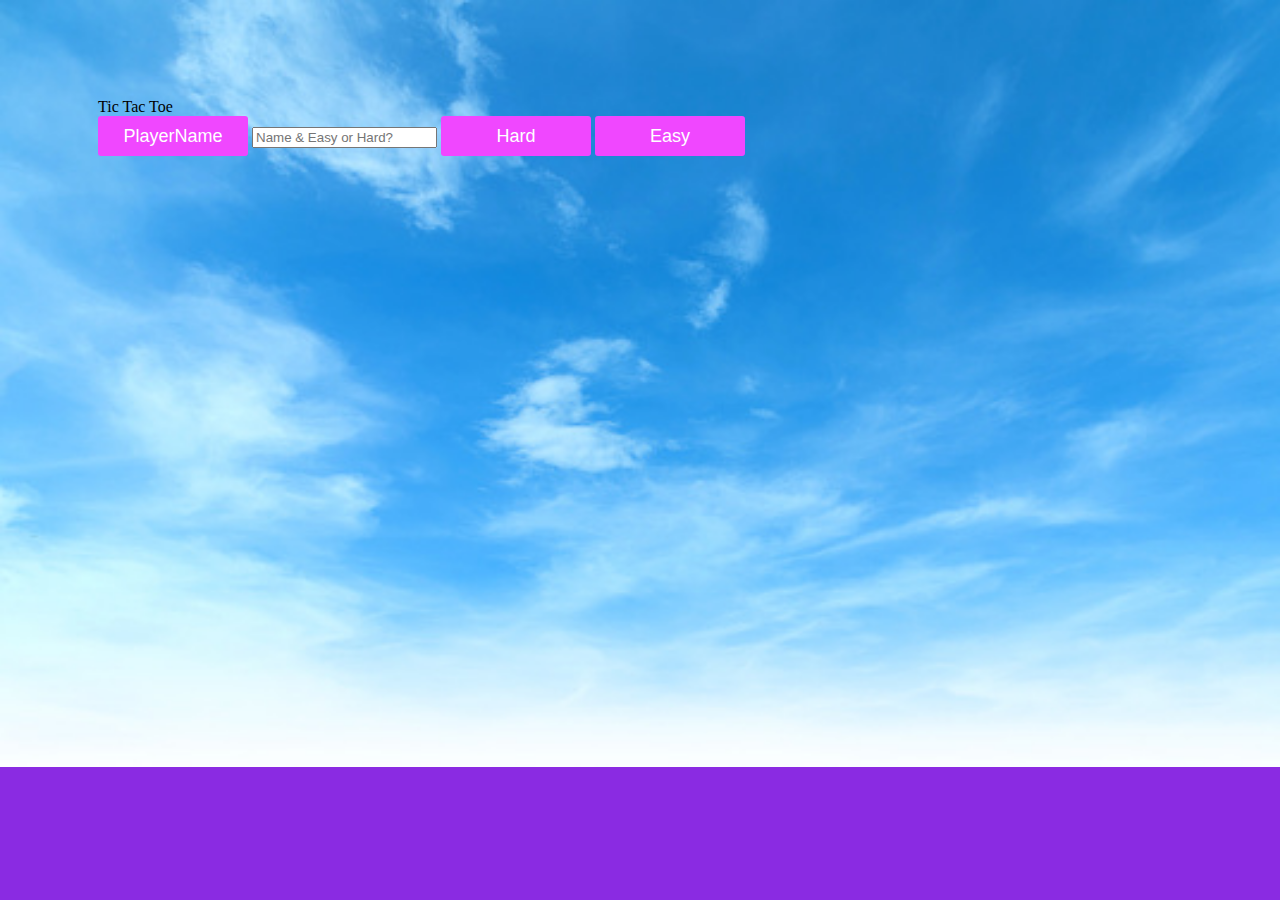
==== index.html @ b3b2c344 "css" ====
<!DOCTYPE html>
<html lang="en">
<head>
    <meta charset="UTF-8">
    <meta http-equiv="X-UA-Compatible" content="IE=edge">
    <meta name="viewport" content="width=device-width, initial-scale=1.0">
    <title>Document</title>
    <link rel="stylesheet" href="css/style.css">
    
    <script src="../js/myscripts.js">       </script>
</head>
<body  style="background-image: url(img/istockphoto-1328689113-170667a.webp); background-repeat: no-repeat; background-size: cover;">
    <!-- <div id="chooseAName"> </div> -->
    <div class="container-fluid grid text-center" >
        <!-- <a class="navbar-brand" href="index.html"> -->
        <div class="display-1 alert  ">Tic Tac Toe
        </div>
        <link href="https://cdn.jsdelivr.net/npm/bootstrap@5.0.2/dist/css/bootstrap.min.css" rel="stylesheet" integrity="sha384-EVSTQN3/azprG1Anm3QDgpJLIm9Nao0Yz1ztcQTwFspd3yD65VohhpuuCOmLASjC" crossorigin="anonymous">

        <button class="--bs-columns: 3; display-3 mb-3 col-auto btn-primary" onclick="startgame()">PlayerName</button>
        <input type="text" class="display-3" id="PlayerName" Onkeydown="detectKey(event)" textarea placeholder="Name & Easy or Hard?"></textarea>
        <button class="--bs-columns: 3; display-3 alert alert-danger rounded-pill btn-outline-danger" Onkeydown="hard()" onclick="hard()">Hard</button>

        <button class="--bs-columns: 3; display-3 alert alert-warning  btn-outline-warning rounded-pill" Onkeydown="easy()" onclick="easy()" >Easy</button>
    </div>
    <div id="chooseAName"></div> 
</body>
</html>
---- css/style.css ----
body{
background-color: blueviolet;
}
h1 {
    text-align: center;
  }
td {
    width: 300px;
    height: 100px;
    padding: 20px; 
    border: 150px;
    margin: 30px;
  }

table {
    margin: 55px auto;
  }
  .vert {
    border-left: 20px solid black;
    border-right: 20px solid black;
  }
  .vert :hover{
    color: rgb(13, 13, 56);
  }
  
  .hori {
    border-top: 2px solid black;
    border-bottom: 2px solid black;
  }

  #Display{
    width: 300px;
    color: rgb(0, 38, 255);
    font-size: 3em;
  }
  
  .box{
    width: 100px;
    height: 100px;
    border: 5px solid #71ec68;
    box-shadow: 0 0 0 2px #5cb0d4;
    /* display: flex; */
    justify-content: center;
    align-items: center;
    cursor: pointer;
    font-size: 75px;
  }

  #status{
    padding: 20px;
    font-size: 25px;
    font-weight: 500;
    color: #231e23;
  }
  
  button{
    width: 150px;
    height: 40px;
    font-size: 18px;
    color:white;
    background-color: #f047ff;
    border: none;
    border-radius: 3px;
  }
  button:hover {
    box-shadow: inset 1000px 0 0 0 #54b3d6;
    color: white;
  }
  
  
  .win{
      animation: winAnimation ease-in-out 3s infinite;
  }
  
  @keyframes winAnimation {
    0%{background-color: #2c3a47;}
    100%{background-color: #130f40;}
    
  }
   .name{width: 150px;
    height: 50px;

   }
   .hard{
    background-color: #699f9f;
    float: right;
   }
   .easy{
    background-color: #cf1313;
   }
   body{
    padding: 90px;
   }
/*    
    HTML CSSResult Skip Results Iframe
EDIT ON
body {
  overflow: hidden;
  margin: 0;
  padding: 0;
} */

.message-box {
  font-size: 50px;
  color: white;
  /* background-color: rgb(35, 64, 180); */
  border: 1px solid #ccc;
  box-shadow: inset 0 0 0 0 #4b6c79;
  margin: 0 -.25rem;
  padding: 0 .25rem;
  transition: color .3s ease-in-out, box-shadow .3s ease-in-out;
}
.message-box:hover {
  box-shadow: inset 1000px 0 0 0 #54b3d6;
  color: white;
}
#chooseAName{
  color: #0f2a34;
  font: size 100px;
}
:placeholder{
  size: 5px;
}
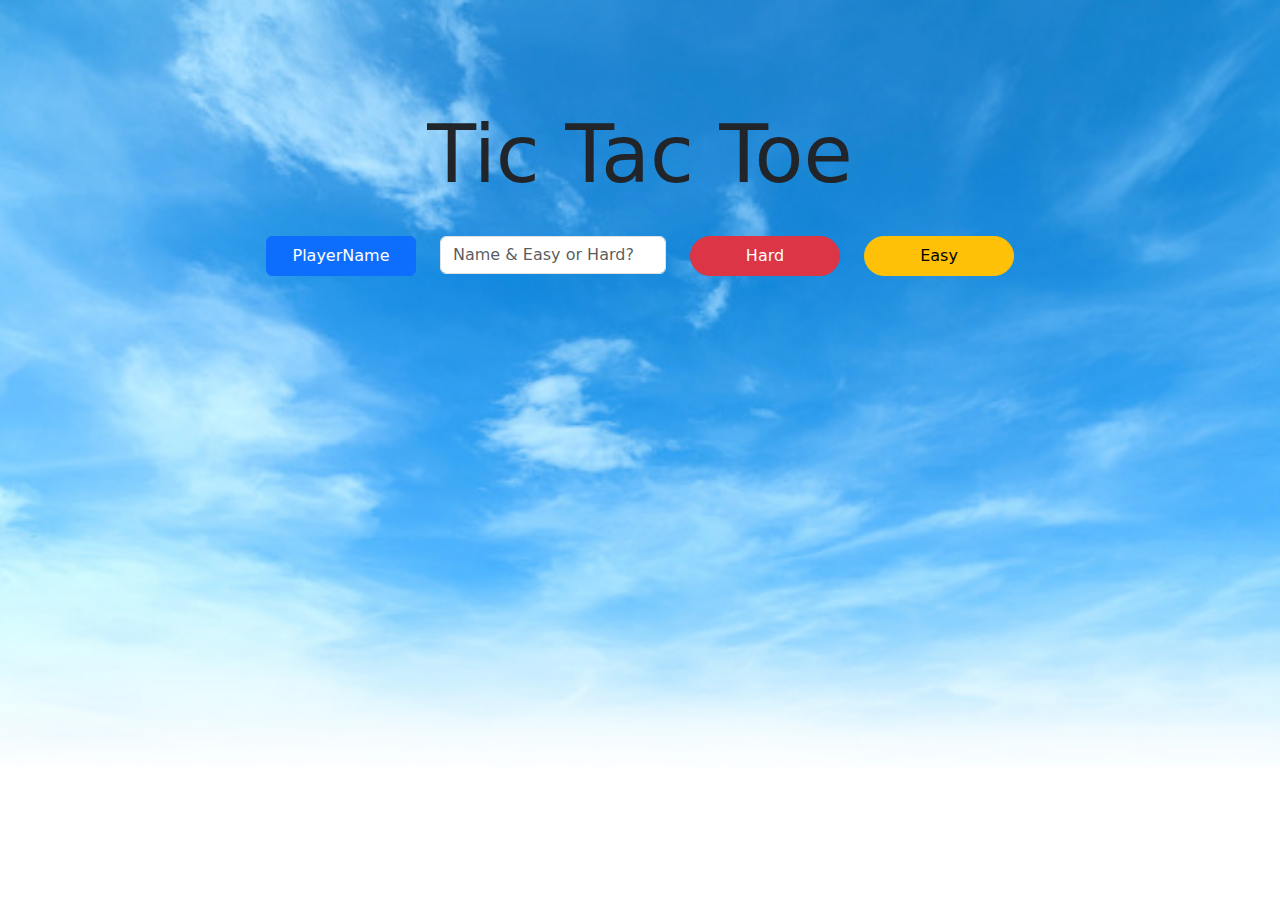
==== commit fce8bd8a: "update" ====
--- a/index.html
+++ b/index.html
@@ -4,25 +4,30 @@
     <meta charset="UTF-8">
     <meta http-equiv="X-UA-Compatible" content="IE=edge">
     <meta name="viewport" content="width=device-width, initial-scale=1.0">
-    <title>Document</title>
+    <title>TIC TAC TOE L</title>
     <link rel="stylesheet" href="css/style.css">
-    
-    <script src="../js/myscripts.js">       </script>
+    <link href="https://cdn.jsdelivr.net/npm/bootstrap@5.0.2/dist/css/bootstrap.min.css" rel="stylesheet">
+    <script src="js/myscripts2.js"></script>
 </head>
-<body  style="background-image: url(img/istockphoto-1328689113-170667a.webp); background-repeat: no-repeat; background-size: cover;">
-    <!-- <div id="chooseAName"> </div> -->
-    <div class="container-fluid grid text-center" >
-        <!-- <a class="navbar-brand" href="index.html"> -->
-        <div class="display-1 alert  ">Tic Tac Toe
+<body style="background-image: url(img/istockphoto-1328689113-170667a.webp); background-repeat: no-repeat; background-size: cover;">
+    <div class="container-fluid text-center">
+        <div class="display-1 alert">Tic Tac Toe</div>
+        <div class="row justify-content-center">
+            <div class="col-auto">
+                <button class="btn btn-primary display-3 mb-3" onclick="startgame()">PlayerName</button>
+            </div>
+            <div class="col-auto">
+                <input type="text" class="form-control display-3" id="PlayerName" onkeydown="detectKey(event)" placeholder="Name &amp; Easy or Hard?">
+            </div>
+            <div class="col-auto">
+                <button class="btn btn-danger display-3 rounded-pill" onclick="hard()">Hard</button>
+            </div>
+            <div class="col-auto">
+                <button class="btn btn-warning display-3 rounded-pill" onclick="easy()">Easy</button>
+            </div>
         </div>
-        <link href="https://cdn.jsdelivr.net/npm/bootstrap@5.0.2/dist/css/bootstrap.min.css" rel="stylesheet" integrity="sha384-EVSTQN3/azprG1Anm3QDgpJLIm9Nao0Yz1ztcQTwFspd3yD65VohhpuuCOmLASjC" crossorigin="anonymous">
-
-        <button class="--bs-columns: 3; display-3 mb-3 col-auto btn-primary" onclick="startgame()">PlayerName</button>
-        <input type="text" class="display-3" id="PlayerName" Onkeydown="detectKey(event)" textarea placeholder="Name & Easy or Hard?"></textarea>
-        <button class="--bs-columns: 3; display-3 alert alert-danger rounded-pill btn-outline-danger" Onkeydown="hard()" onclick="hard()">Hard</button>
-
-        <button class="--bs-columns: 3; display-3 alert alert-warning  btn-outline-warning rounded-pill" Onkeydown="easy()" onclick="easy()" >Easy</button>
     </div>
-    <div id="chooseAName"></div> 
+    <div id="chooseAName"></div>
+    <script src="https://cdn.jsdelivr.net/npm/bootstrap@5.0.2/dist/js/bootstrap.bundle.min.js"></script>
 </body>
-</html>+</html>
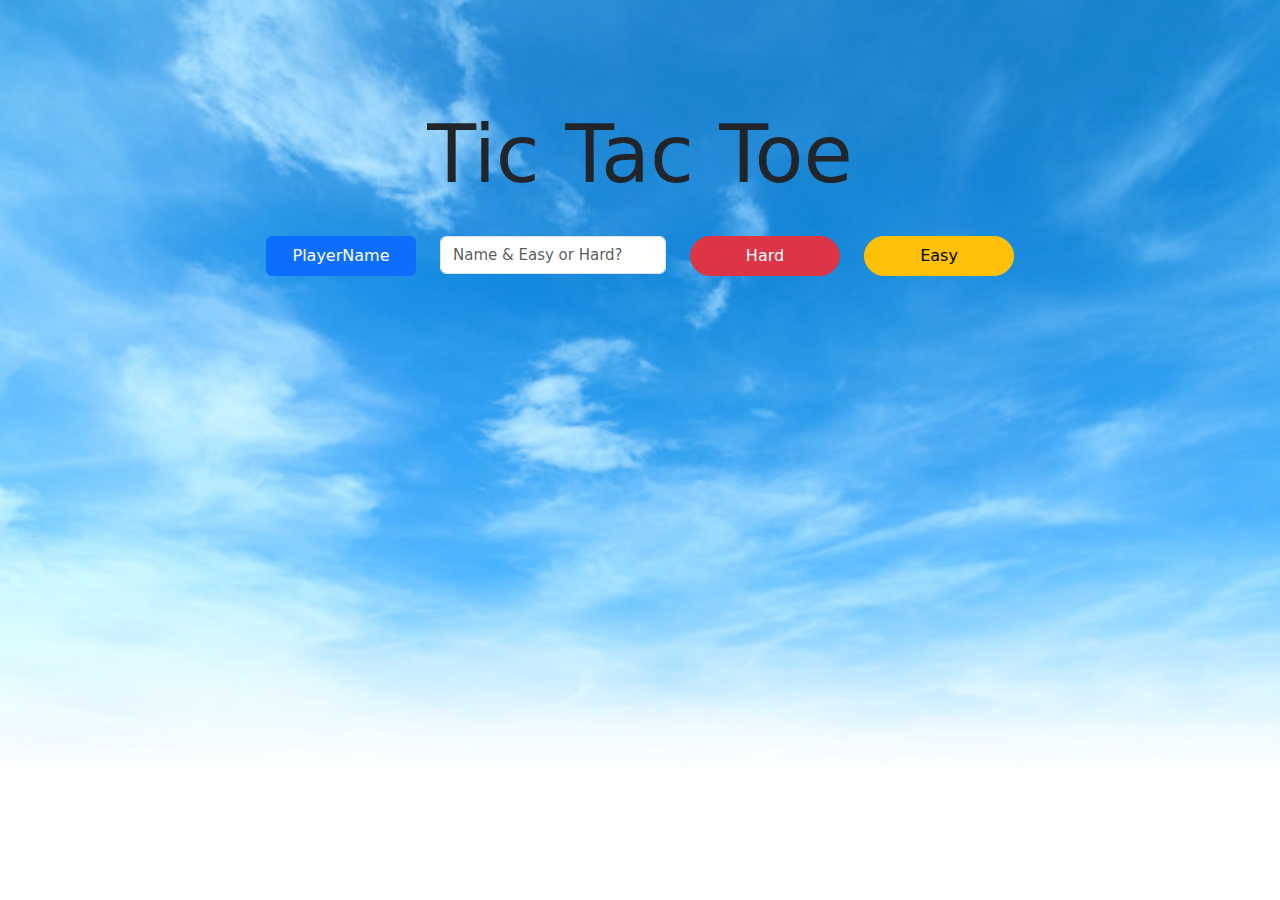
==== commit 3162a7f4: "add" ====
--- a/index.html
+++ b/index.html
@@ -9,7 +9,7 @@
     <link href="https://cdn.jsdelivr.net/npm/bootstrap@5.0.2/dist/css/bootstrap.min.css" rel="stylesheet">
     <script src="js/myscripts2.js"></script>
 </head>
-<body style="background-image: url(img/istockphoto-1328689113-170667a.webp); background-repeat: no-repeat; background-size: cover;">
+<body style="background-image: url(img/background1.webp); background-repeat: no-repeat; background-size: cover;">
     <div class="container-fluid text-center">
         <div class="display-1 alert">Tic Tac Toe</div>
         <div class="row justify-content-center">
--- a/css/style.css
+++ b/css/style.css
@@ -1,123 +1,175 @@
-body{
-background-color: blueviolet;
+body {
+  background-color: rgb(239, 230, 236);
+  padding: 90px;
 }
+
 h1 {
-    text-align: center;
+  text-align: center;
+}
+
+.table-container {
+  display: flex;
+  justify-content: center;
+}
+
+.table-container table {
+  margin: 30px auto;
+}
+
+td {
+  width: 150px;
+  height: 150px;
+  padding: 10px;
+  border: 5px solid black;
+  margin: 10px;
+  position: relative;
+}
+
+td::before,
+td::after {
+  content: "";
+  position: absolute;
+  top: 0;
+  left: 0;
+  right: 0;
+  bottom: 0;
+}
+
+td::before {
+  border: 5px solid rgba(0, 0, 0, 0.5);
+  transform: translate(-10px, -10px);
+}
+
+td::after {
+  border: 5px solid rgba(0, 0, 0, 0.3);
+  transform: translate(10px, 10px);
+}
+
+.vert {
+  border-left: 20px solid black;
+  border-right: 20px solid black;
+}
+
+.vert:hover {
+  color: rgb(13, 13, 56);
+}
+
+.hori {
+  border-top: 2px solid black;
+  border-bottom: 2px solid black;
+}
+
+#Display {
+  width: 300px;
+  color: rgb(0, 38, 255);
+  font-size: 3em;
+}
+
+.box {
+  width: 120px;
+  height: 120px;
+  border: 15px solid #20461d;
+  box-shadow: 0 0 0 2px #5cb0d4;
+  justify-content: center;
+  align-items: center;
+  cursor: pointer;
+  font-size: 50px;
+  position: relative;
+  perspective: 1000px;
+}
+
+.box::before,
+.box::after {
+  content: "";
+  position: absolute;
+  top: -10px;
+  left: -10px;
+  right: -10px;
+  bottom: -10px;
+  border: 10px solid #5cb0d4;
+  transform: translateZ(-20px);
+}
+
+.box::after {
+  transform: translateZ(20px);
+}
+
+
+#status {
+  padding: 20px;
+  font-size: 25px;
+  font-weight: 500;
+  color: #231e23;
+}
+
+button {
+  width: 150px;
+  height: 40px;
+  font-size: 18px;
+  color: rgb(193, 26, 26);
+  background-color: #f047ff;
+  border: none;
+  border-radius: 3px;
+}
+
+button:hover {
+  box-shadow: inset 1000px 0 0 0 #54b3d6;
+  color: white;
+}
+
+.win {
+  animation: winAnimation ease-in-out 3s infinite;
+}
+
+@keyframes winAnimation {
+  0% {
+    background-color: #2c3a47;
   }
-td {
-    width: 300px;
-    height: 100px;
-    padding: 20px; 
-    border: 150px;
-    margin: 30px;
+  100% {
+    background-color: #130f40;
   }
+}
 
-table {
-    margin: 55px auto;
-  }
-  .vert {
-    border-left: 20px solid black;
-    border-right: 20px solid black;
-  }
-  .vert :hover{
-    color: rgb(13, 13, 56);
-  }
-  
-  .hori {
-    border-top: 2px solid black;
-    border-bottom: 2px solid black;
-  }
+.name {
+  width: 150px;
+  height: 50px;
+}
 
-  #Display{
-    width: 300px;
-    color: rgb(0, 38, 255);
-    font-size: 3em;
-  }
-  
-  .box{
-    width: 100px;
-    height: 100px;
-    border: 5px solid #71ec68;
-    box-shadow: 0 0 0 2px #5cb0d4;
-    /* display: flex; */
-    justify-content: center;
-    align-items: center;
-    cursor: pointer;
-    font-size: 75px;
-  }
+.hard {
+  background-color: #699f9f;
+  float: right;
+}
 
-  #status{
-    padding: 20px;
-    font-size: 25px;
-    font-weight: 500;
-    color: #231e23;
-  }
-  
-  button{
-    width: 150px;
-    height: 40px;
-    font-size: 18px;
-    color:white;
-    background-color: #f047ff;
-    border: none;
-    border-radius: 3px;
-  }
-  button:hover {
-    box-shadow: inset 1000px 0 0 0 #54b3d6;
-    color: white;
-  }
-  
-  
-  .win{
-      animation: winAnimation ease-in-out 3s infinite;
-  }
-  
-  @keyframes winAnimation {
-    0%{background-color: #2c3a47;}
-    100%{background-color: #130f40;}
-    
-  }
-   .name{width: 150px;
-    height: 50px;
-
-   }
-   .hard{
-    background-color: #699f9f;
-    float: right;
-   }
-   .easy{
-    background-color: #cf1313;
-   }
-   body{
-    padding: 90px;
-   }
-/*    
-    HTML CSSResult Skip Results Iframe
-EDIT ON
-body {
-  overflow: hidden;
-  margin: 0;
-  padding: 0;
-} */
+.easy {
+  background-color: #cf1313;
+}
 
 .message-box {
   font-size: 50px;
-  color: white;
-  /* background-color: rgb(35, 64, 180); */
+  color: rgb(21, 21, 23);
   border: 1px solid #ccc;
-  box-shadow: inset 0 0 0 0 #4b6c79;
+  box-shadow: inset 0 0 0 10px #4b6c79; /* Adjust the last value (10px) to control the size of the shadow */
   margin: 0 -.25rem;
   padding: 0 .25rem;
   transition: color .3s ease-in-out, box-shadow .3s ease-in-out;
 }
+
 .message-box:hover {
-  box-shadow: inset 1000px 0 0 0 #54b3d6;
-  color: white;
+  box-shadow: inset 0 0 0 10px #8a9d6c; /* Adjust the last value (10px) to control the size of the shadow */
+  color: rgb(3, 17, 31);
 }
-#chooseAName{
-  color: #0f2a34;
-  font: size 100px;
+
+
+#chooseAName {
+  color: #d21313;
+    font-weight: bold;
 }
-:placeholder{
-  size: 5px;
-}+
+::placeholder {
+  font-size: 15px;
+}
+
+.btn-custom {
+  font-size: 18px;
+  padding: 10px 20px;
+}
